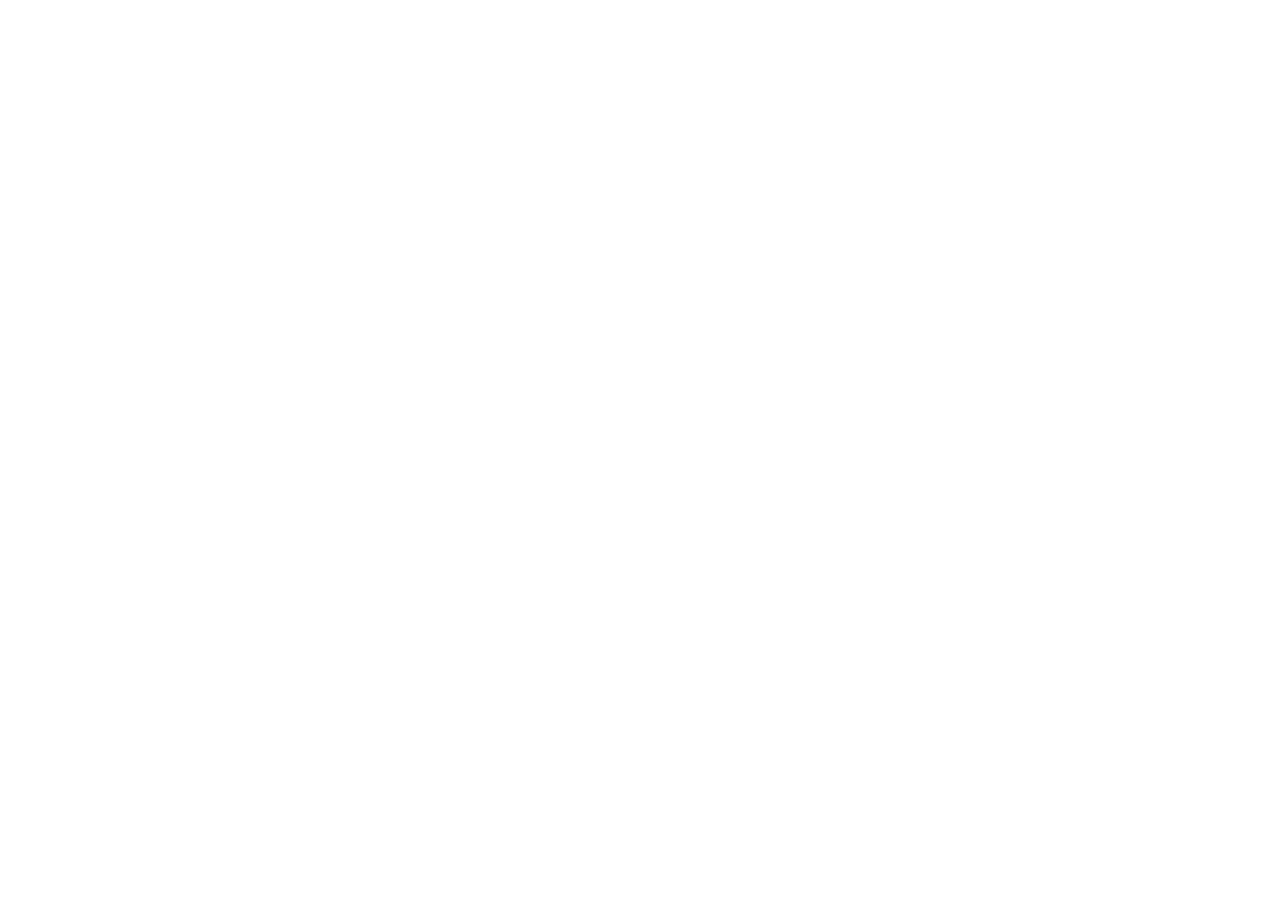
==== src/parralax/index.html @ 9e2f5132 "Initial parallax files" ====
<!DOCTYPE html>
<html lang="en">
  <head>
    <meta charset="UTF-8" />
    <meta name="viewport" content="width=device-width, initial-scale=1.0" />
    <meta http-equiv="X-UA-Compatible" content="ie=edge" />
    <title>Urban Mist</title>
    <link rel="stylesheet" href="css/style.css" />
  </head>
  <body></body>
</html>
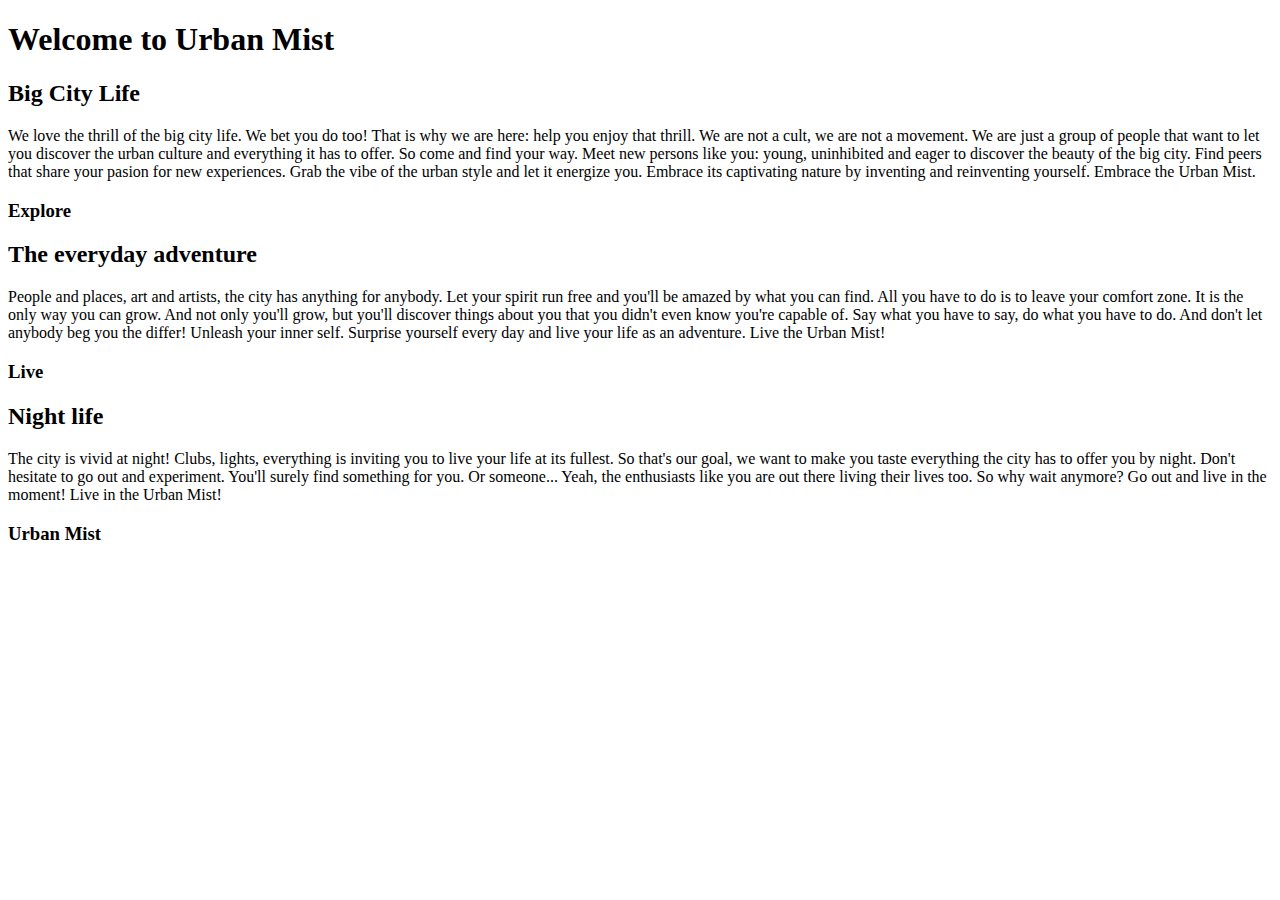
==== commit c7d725d3: "Markup added for parallax" ====
--- a/src/parralax/index.html
+++ b/src/parralax/index.html
@@ -7,5 +7,77 @@
     <title>Urban Mist</title>
     <link rel="stylesheet" href="css/style.css" />
   </head>
-  <body></body>
+  <body>
+    <!-- HEADER SECTION -->
+    <header>
+      <h1>Welcome to Urban Mist</h1>
+    </header>
+    <!-- HEADER SECTION END -->
+
+    <!-- BIG CITY SECTION -->
+    <section>
+      <h2>Big City Life</h2>
+      <p>
+        We love the thrill of the big city life. We bet you do too! That is why
+        we are here: help you enjoy that thrill. We are not a cult, we are not a
+        movement. We are just a group of people that want to let you discover
+        the urban culture and everything it has to offer. So come and find your
+        way. Meet new persons like you: young, uninhibited and eager to discover
+        the beauty of the big city. Find peers that share your pasion for new
+        experiences. Grab the vibe of the urban style and let it energize you.
+        Embrace its captivating nature by inventing and reinventing yourself.
+        Embrace the Urban Mist.
+      </p>
+    </section>
+    <!-- BIG CITY SECTION END -->
+
+    <!-- TRANSITION -->
+    <section>
+      <h3>Explore</h3>
+    </section>
+    <!-- TRANSITION END -->
+
+    <!-- EVERYDAY ADVENTURE SECTION -->
+    <section>
+      <h2>The everyday adventure</h2>
+      <p>
+        People and places, art and artists, the city has anything for anybody.
+        Let your spirit run free and you'll be amazed by what you can find. All
+        you have to do is to leave your comfort zone. It is the only way you can
+        grow. And not only you'll grow, but you'll discover things about you
+        that you didn't even know you're capable of. Say what you have to say,
+        do what you have to do. And don't let anybody beg you the differ!
+        Unleash your inner self. Surprise yourself every day and live your life
+        as an adventure. Live the Urban Mist!
+      </p>
+    </section>
+    <!-- EVERYDAY ADVENTURE SECTION END -->
+
+    <!-- TRANSITION -->
+    <section>
+      <h3>Live</h3>
+    </section>
+    <!-- TRANSITION END -->
+
+    <!-- NIGHT LIFE SECTION -->
+    <section>
+      <h2>Night life</h2>
+      <p>
+        The city is vivid at night! Clubs, lights, everything is inviting you to
+        live your life at its fullest. So that's our goal, we want to make you
+        taste everything the city has to offer you by night. Don't hesitate to
+        go out and experiment. You'll surely find something for you. Or
+        someone... Yeah, the enthusiasts like you are out there living their
+        lives too. So why wait anymore? Go out and live in the moment! Live in
+        the Urban Mist!
+      </p>
+    </section>
+    <!-- NIGHT LIFE SECTION END -->
+
+    <!-- FOOTER SECTION -->
+    <footer>
+      <h3>Urban Mist</h3>
+    </footer>
+    <!-- FOOTER SECTION END -->
+  </body>
 </html>
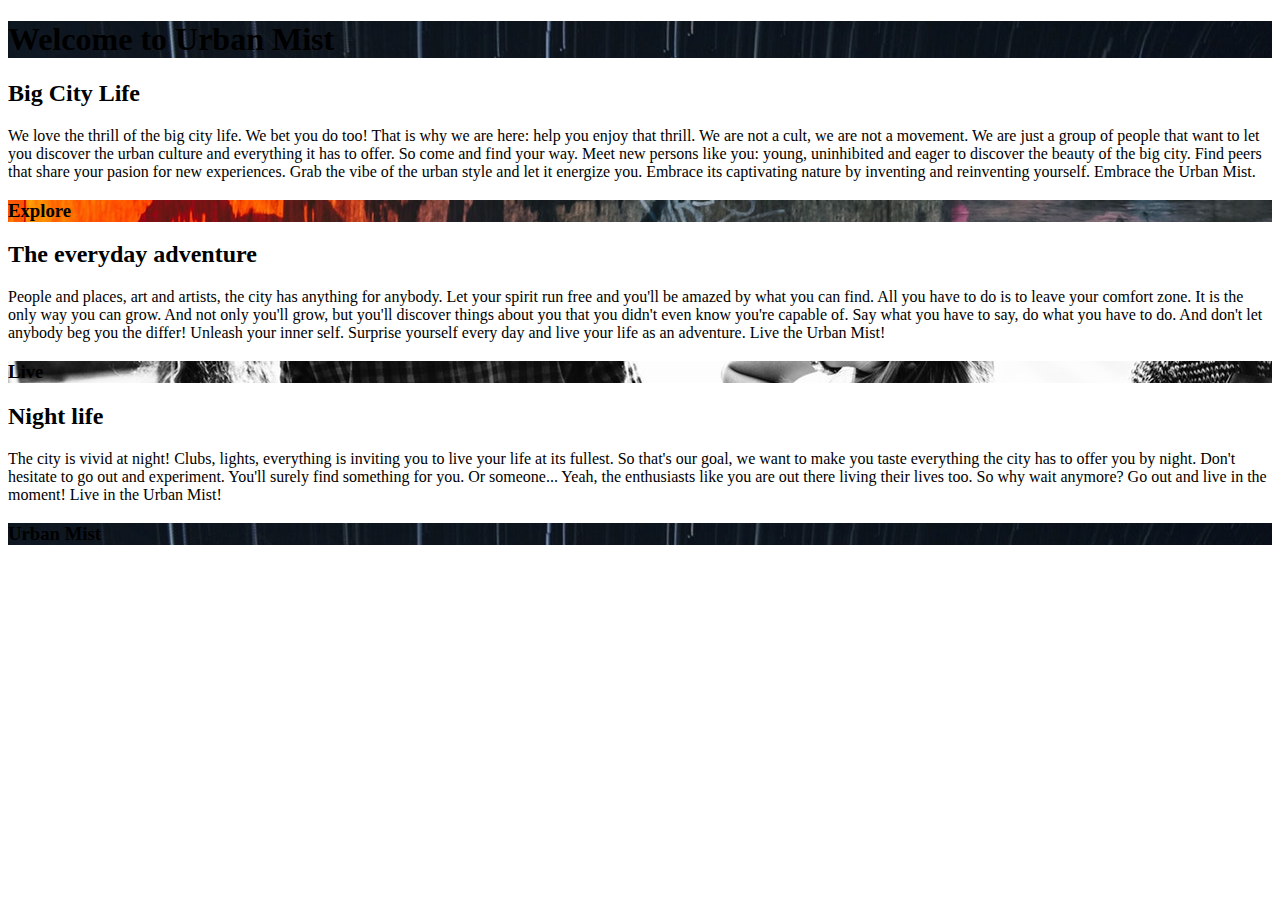
==== commit de3029c7: "Background images added" ====
--- a/src/parralax/index.html
+++ b/src/parralax/index.html
@@ -9,7 +9,7 @@
   </head>
   <body>
     <!-- HEADER SECTION -->
-    <header>
+    <header class="pbg1">
       <h1>Welcome to Urban Mist</h1>
     </header>
     <!-- HEADER SECTION END -->
@@ -32,7 +32,7 @@
     <!-- BIG CITY SECTION END -->
 
     <!-- TRANSITION -->
-    <section>
+    <section class="pbg2">
       <h3>Explore</h3>
     </section>
     <!-- TRANSITION END -->
@@ -54,7 +54,7 @@
     <!-- EVERYDAY ADVENTURE SECTION END -->
 
     <!-- TRANSITION -->
-    <section>
+    <section class="pbg3">
       <h3>Live</h3>
     </section>
     <!-- TRANSITION END -->
@@ -75,7 +75,7 @@
     <!-- NIGHT LIFE SECTION END -->
 
     <!-- FOOTER SECTION -->
-    <footer>
+    <footer class="pbg1">
       <h3>Urban Mist</h3>
     </footer>
     <!-- FOOTER SECTION END -->
--- a/src/parralax/css/style.css
+++ b/src/parralax/css/style.css
@@ -0,0 +1,14 @@
+.pbg1 {
+  background-image: url(../img/header.jpg);
+  min-height: 100%;
+}
+
+.pbg2 {
+  background-image: url(../img/transition1.jpg);
+  min-height: 60%;
+}
+
+.pbg3 {
+  background-image: url(../img/transition2.jpg);
+  min-height: 60%;
+}
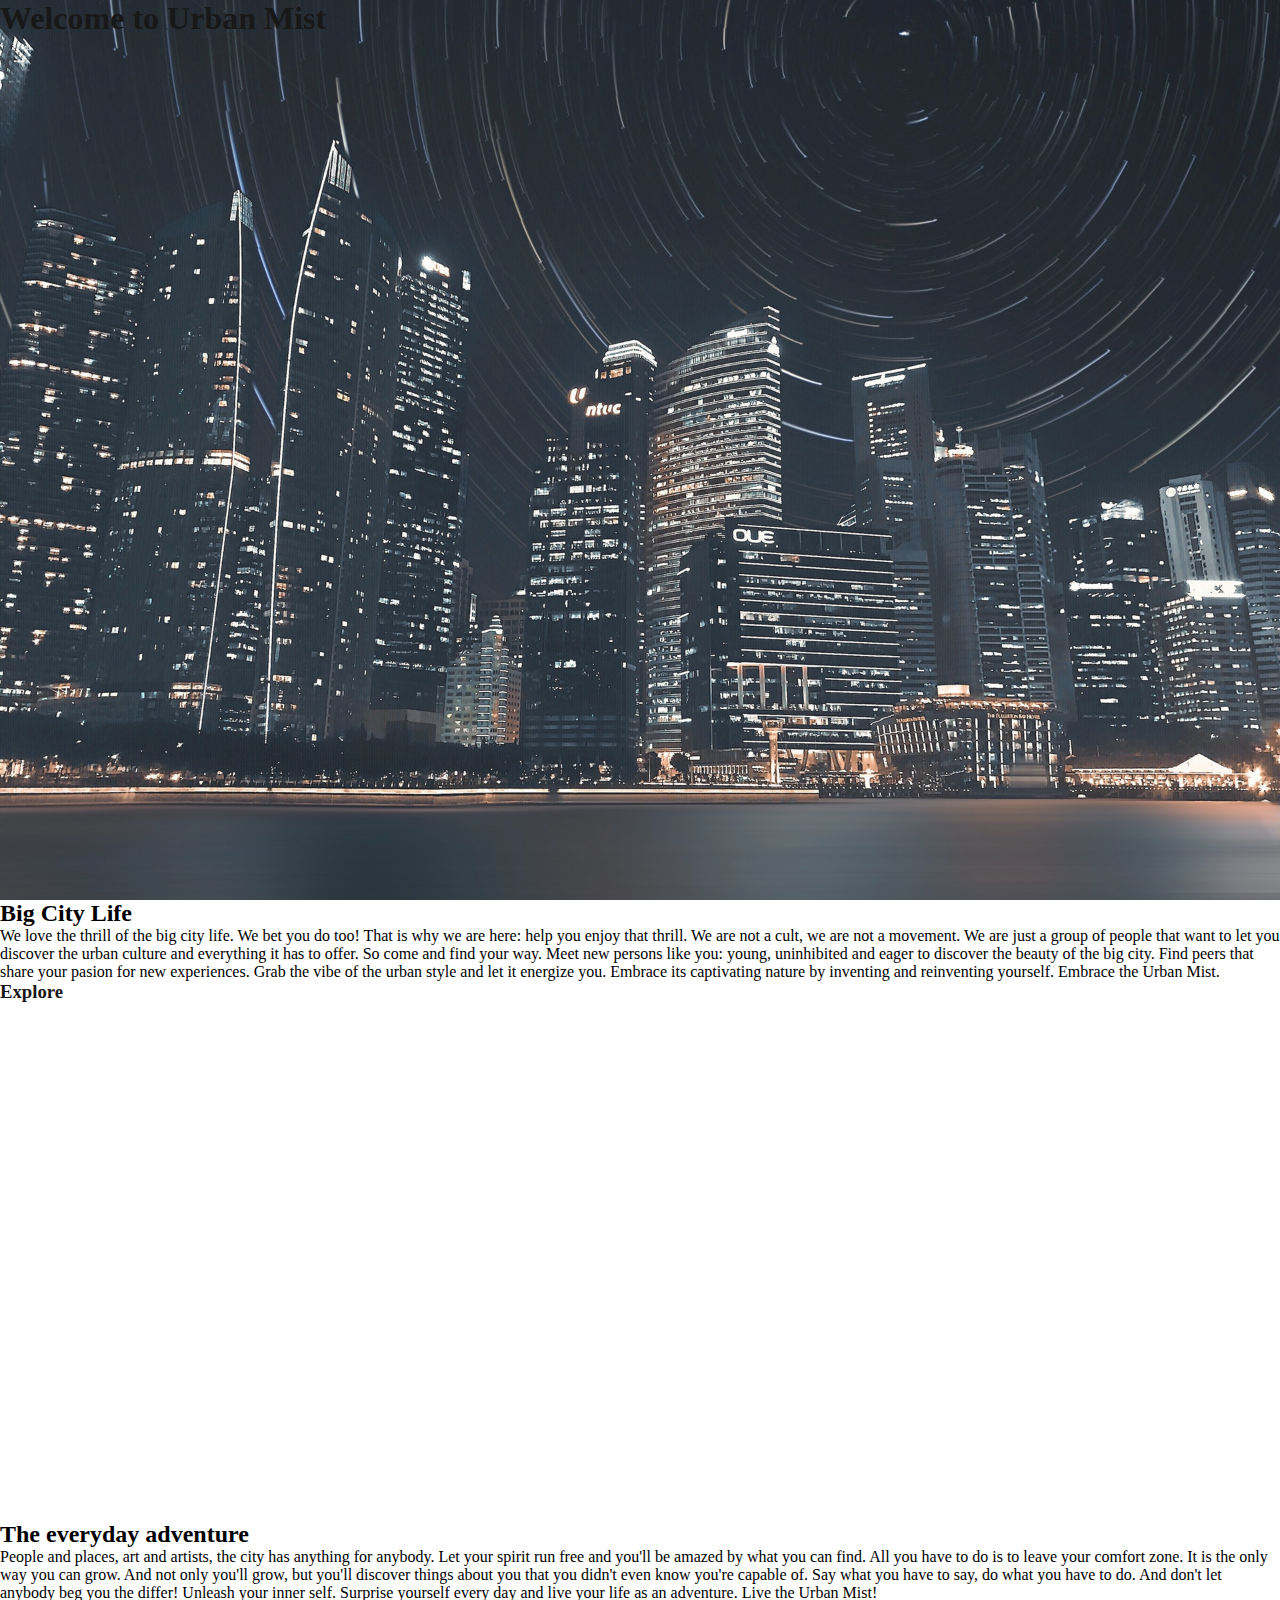
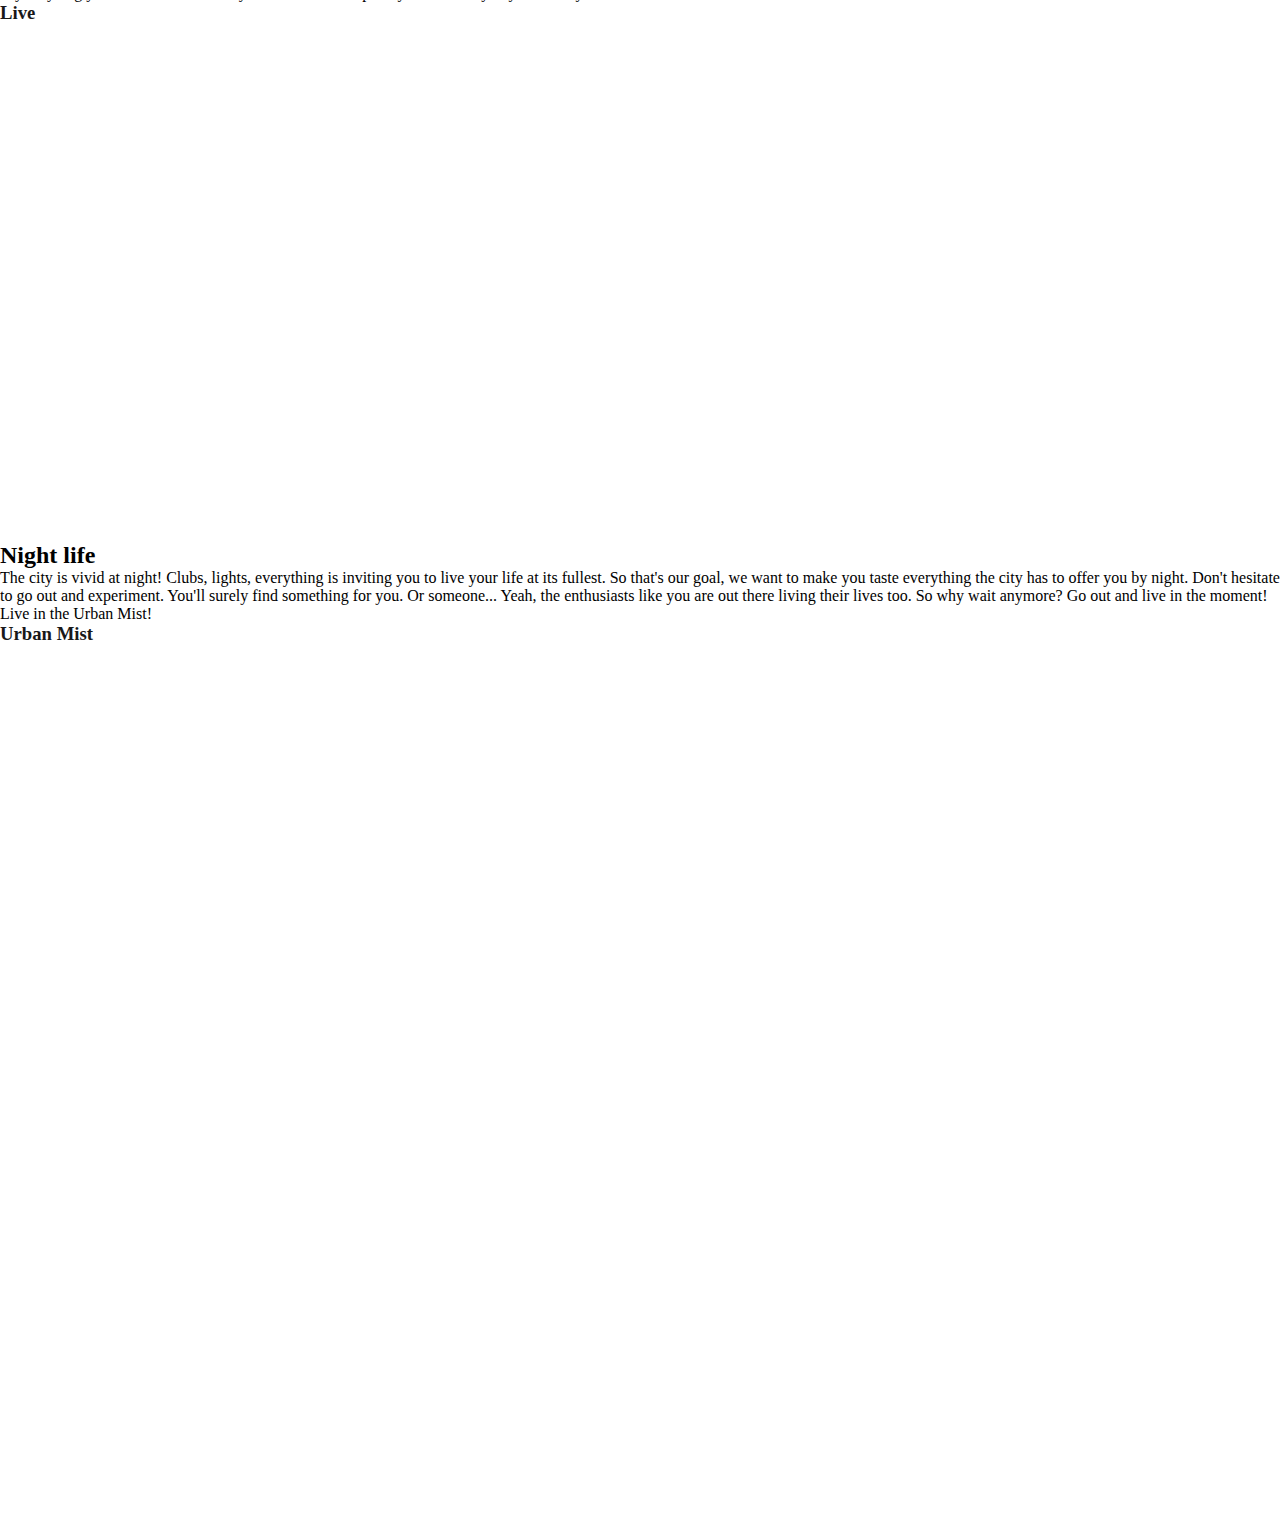
==== commit 48944776: "Parallax effect added on background images" ====
--- a/src/parralax/index.html
+++ b/src/parralax/index.html
@@ -9,7 +9,7 @@
   </head>
   <body>
     <!-- HEADER SECTION -->
-    <header class="pbg1">
+    <header class="pbg pbg1">
       <h1>Welcome to Urban Mist</h1>
     </header>
     <!-- HEADER SECTION END -->
@@ -32,7 +32,7 @@
     <!-- BIG CITY SECTION END -->
 
     <!-- TRANSITION -->
-    <section class="pbg2">
+    <section class="pbg pbg2">
       <h3>Explore</h3>
     </section>
     <!-- TRANSITION END -->
@@ -54,7 +54,7 @@
     <!-- EVERYDAY ADVENTURE SECTION END -->
 
     <!-- TRANSITION -->
-    <section class="pbg3">
+    <section class="pbg pbg3">
       <h3>Live</h3>
     </section>
     <!-- TRANSITION END -->
@@ -75,7 +75,7 @@
     <!-- NIGHT LIFE SECTION END -->
 
     <!-- FOOTER SECTION -->
-    <footer class="pbg1">
+    <footer class="pbg pbg1">
       <h3>Urban Mist</h3>
     </footer>
     <!-- FOOTER SECTION END -->
--- a/src/parralax/css/style.css
+++ b/src/parralax/css/style.css
@@ -1,3 +1,33 @@
+/*=======================
+		1. Global
+=========================*/
+
+* {
+  margin: 0;
+  padding: 0;
+}
+
+body,
+html {
+  height: 100%;
+}
+
+/*=========================
+		2. Layout
+===========================*/
+
+/*==========================
+	2.1. Transitions Area
+============================*/
+.pbg {
+  position: relative;
+  opacity: 0.9;
+  background-position: center;
+  background-size: cover;
+  background-repeat: no-repeat;
+  background-attachment: fixed;
+}
+
 .pbg1 {
   background-image: url(../img/header.jpg);
   min-height: 100%;
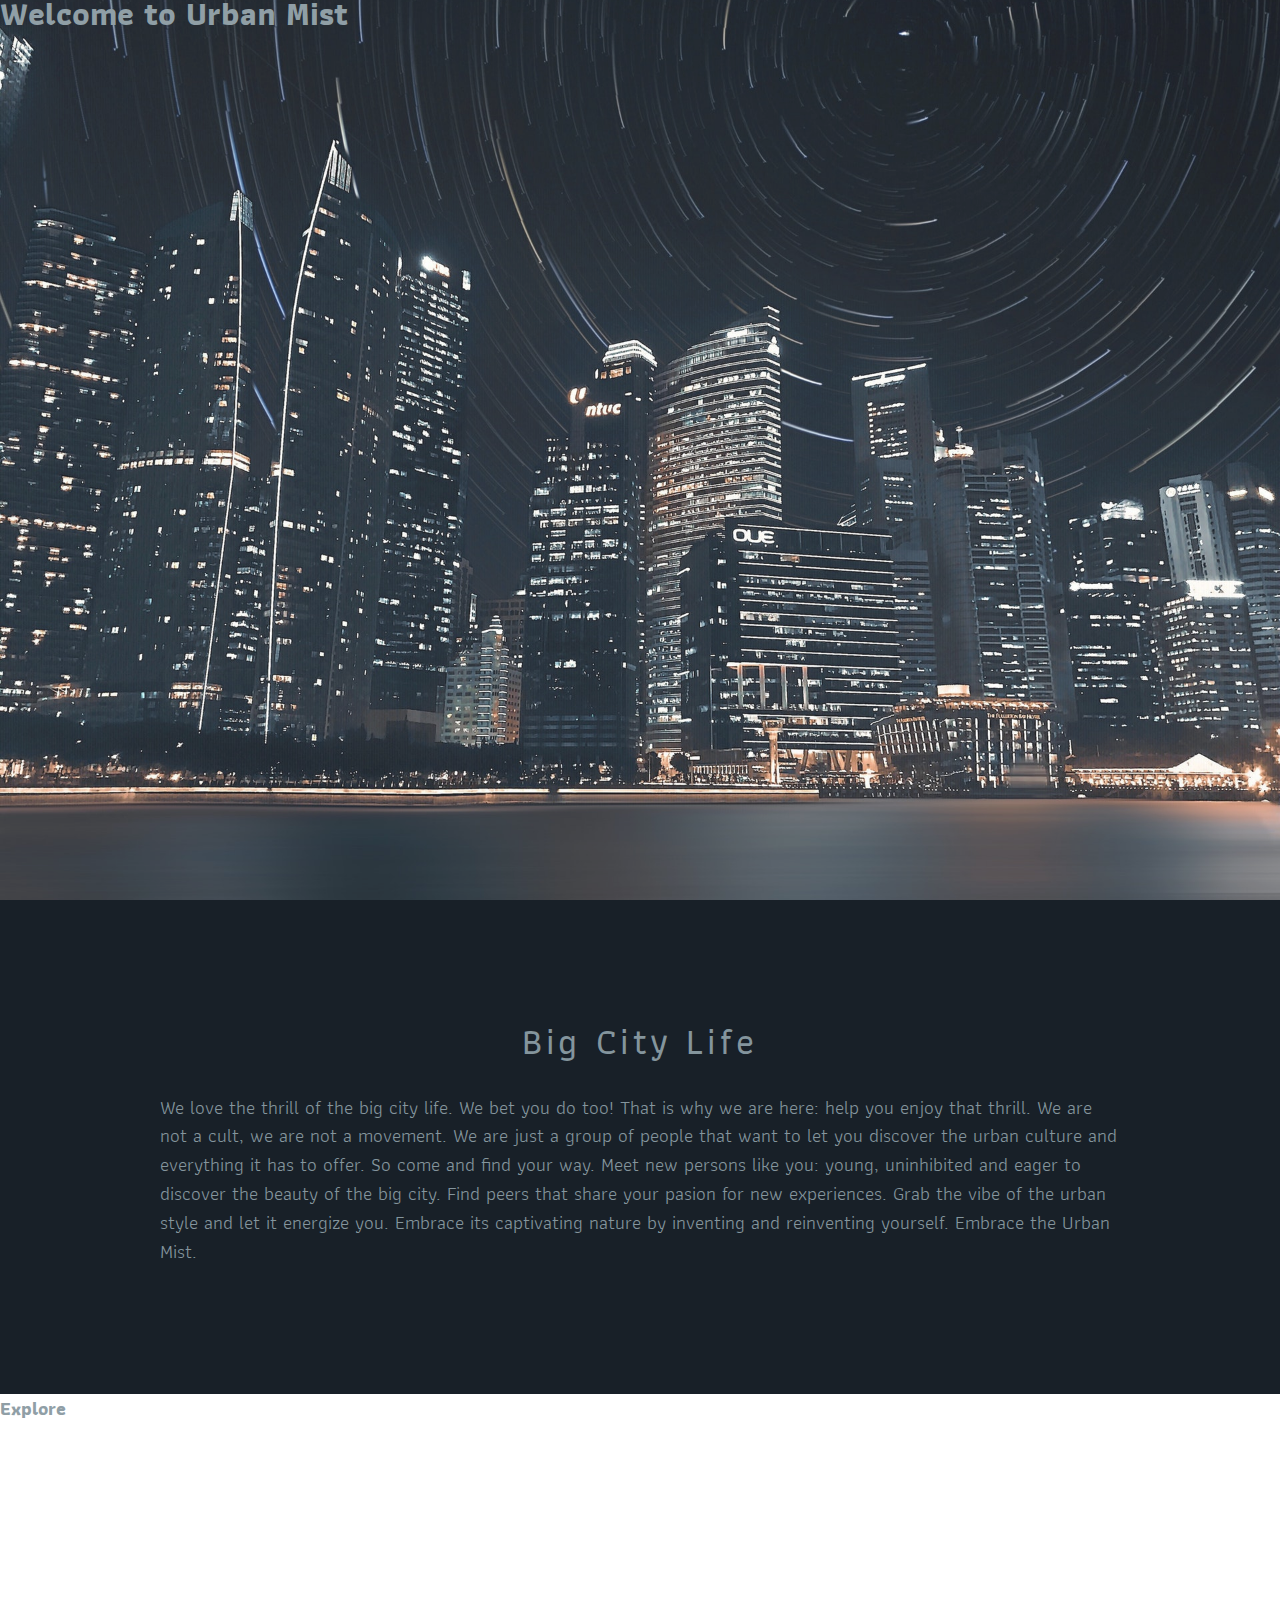
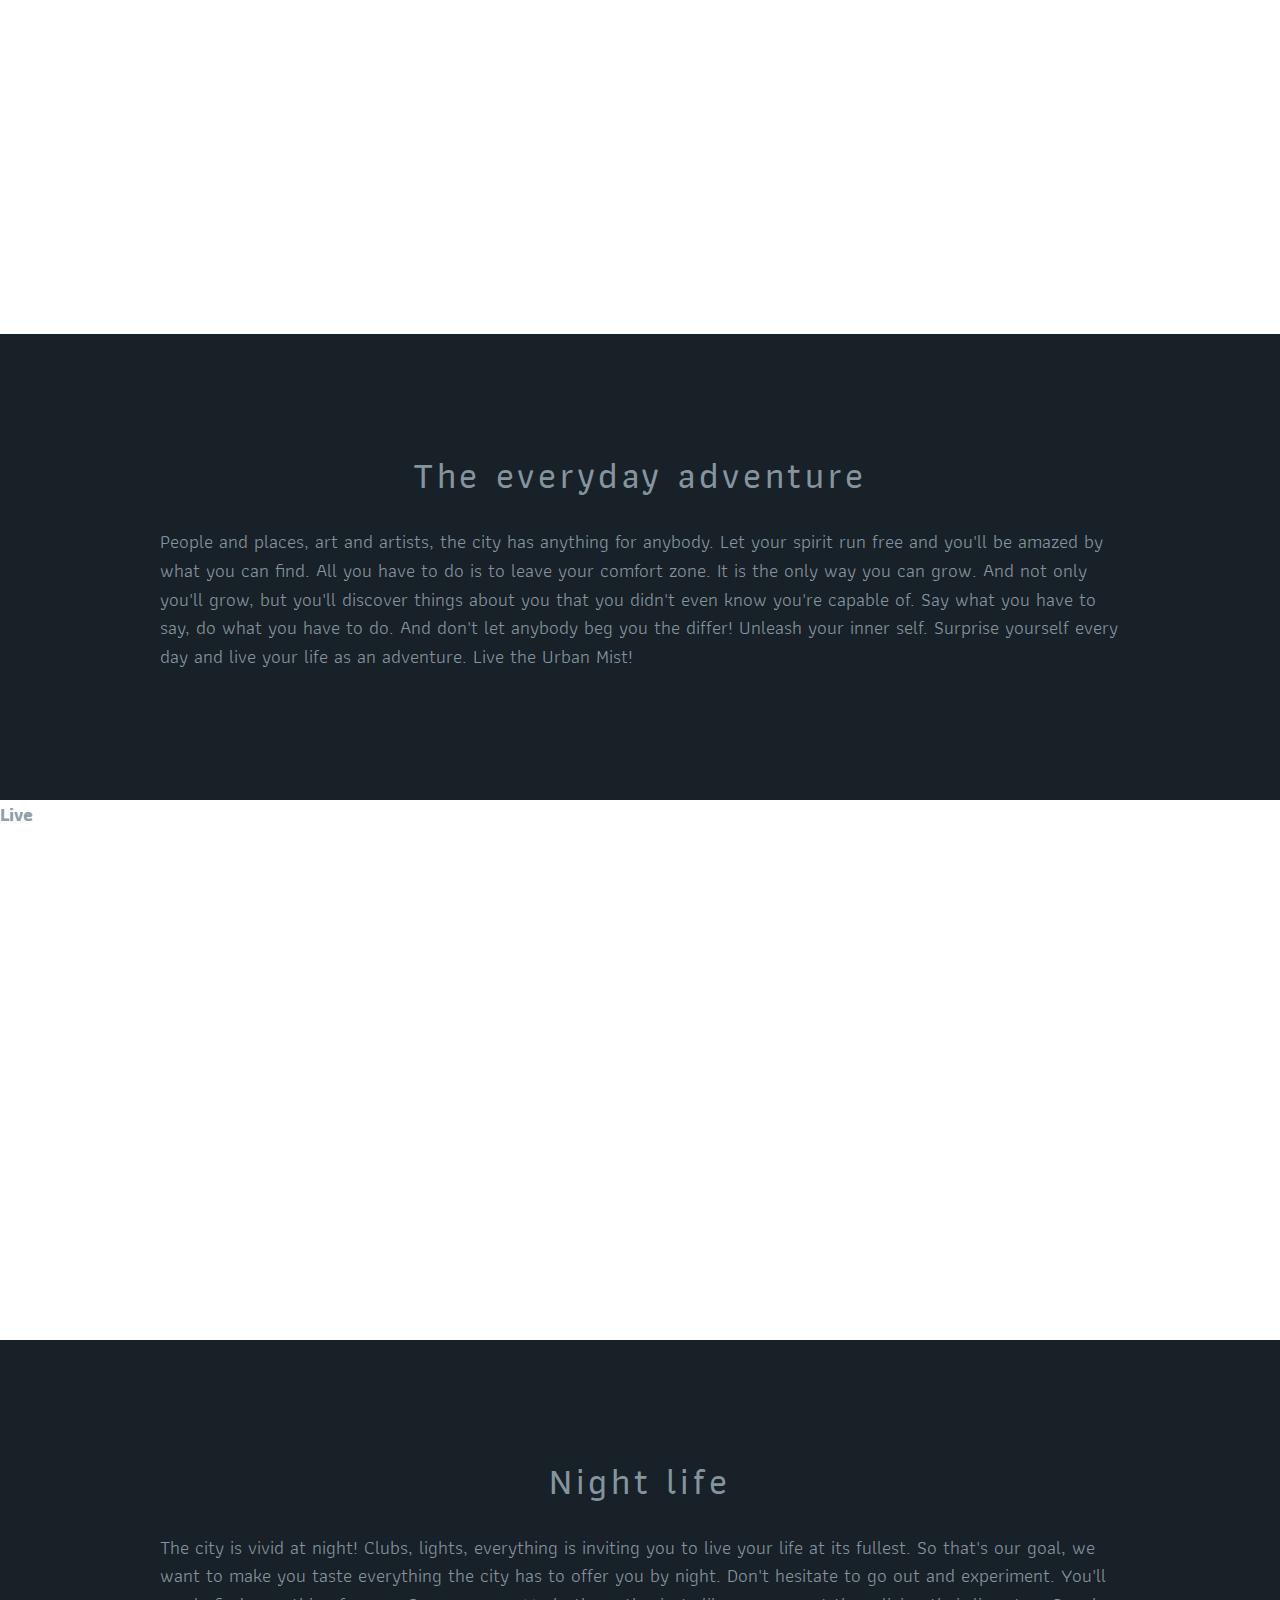
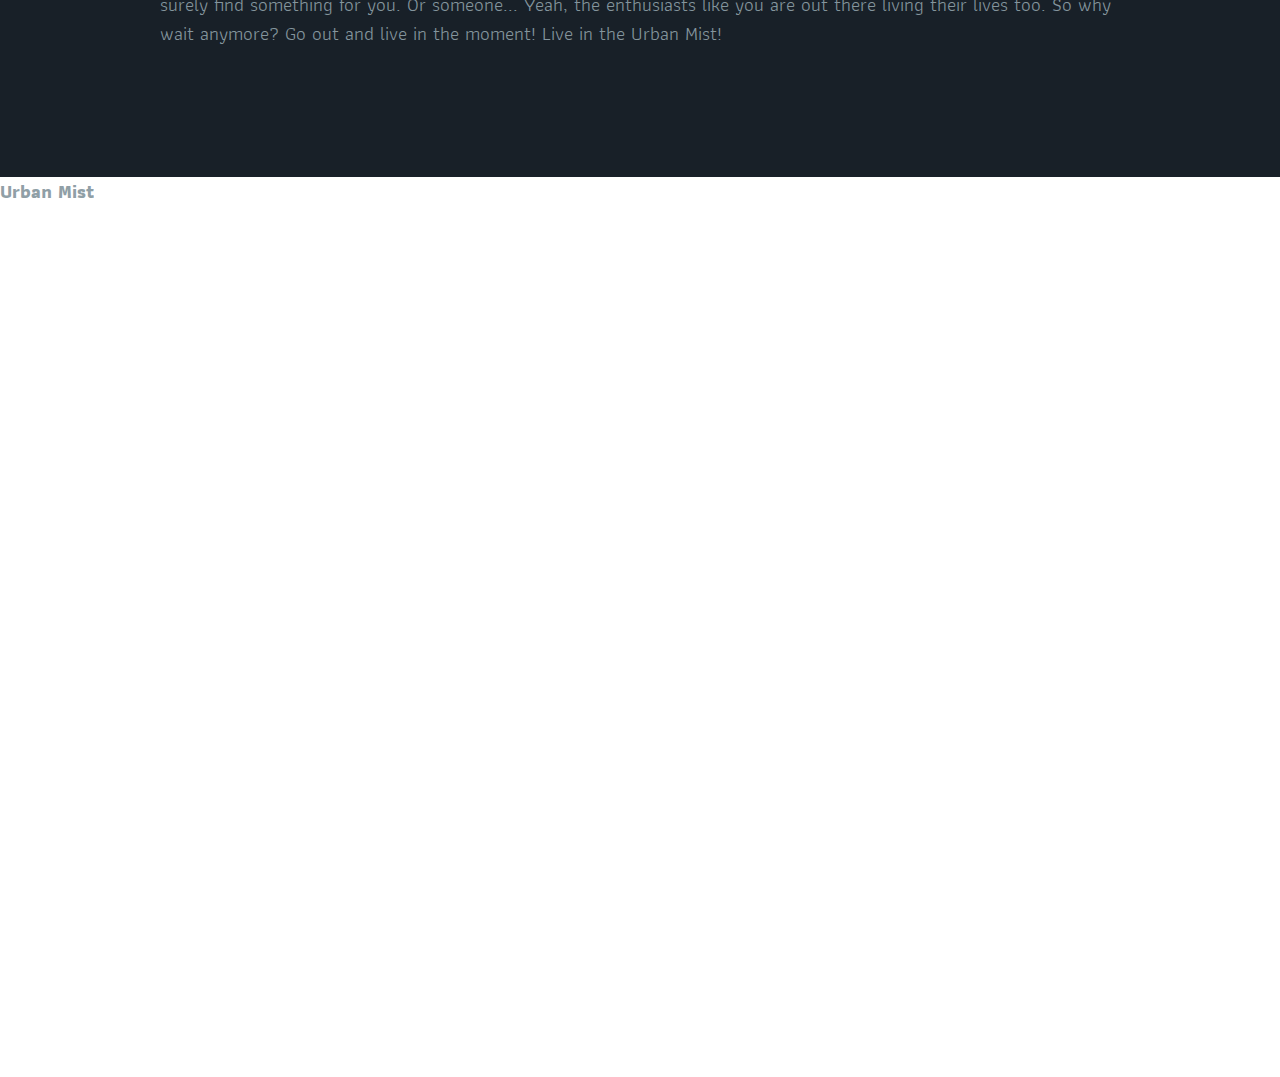
==== commit 3bfa029d: "Info sections styled" ====
--- a/src/parralax/index.html
+++ b/src/parralax/index.html
@@ -6,6 +6,10 @@
     <meta http-equiv="X-UA-Compatible" content="ie=edge" />
     <title>Urban Mist</title>
     <link rel="stylesheet" href="css/style.css" />
+    <link
+      href="https://fonts.googleapis.com/css?family=Athiti:400,500&display=swap"
+      rel="stylesheet"
+    />
   </head>
   <body>
     <!-- HEADER SECTION -->
@@ -15,7 +19,7 @@
     <!-- HEADER SECTION END -->
 
     <!-- BIG CITY SECTION -->
-    <section>
+    <section class="info-section flex">
       <h2>Big City Life</h2>
       <p>
         We love the thrill of the big city life. We bet you do too! That is why
@@ -38,7 +42,7 @@
     <!-- TRANSITION END -->
 
     <!-- EVERYDAY ADVENTURE SECTION -->
-    <section>
+    <section class="info-section flex">
       <h2>The everyday adventure</h2>
       <p>
         People and places, art and artists, the city has anything for anybody.
@@ -60,7 +64,7 @@
     <!-- TRANSITION END -->
 
     <!-- NIGHT LIFE SECTION -->
-    <section>
+    <section class="info-section flex">
       <h2>Night life</h2>
       <p>
         The city is vivid at night! Clubs, lights, everything is inviting you to
--- a/src/parralax/css/style.css
+++ b/src/parralax/css/style.css
@@ -10,6 +10,10 @@
 body,
 html {
   height: 100%;
+  font-size: 16px;
+  line-height: 1.8em;
+  color: #84959d;
+  font-family: "Athiti", sans-serif;
 }
 
 /*=========================
@@ -42,3 +46,36 @@
   background-image: url(../img/transition2.jpg);
   min-height: 60%;
 }
+
+/*==========================
+	2.2. Info Section Area
+============================*/
+.info-section {
+  flex-direction: column;
+  background-color: #182028;
+  padding: 8em 10em;
+}
+
+.info-section h2 {
+  margin-bottom: 1em;
+  font-size: 2.3em;
+  letter-spacing: 0.1em;
+  font-weight: 500;
+}
+
+.info-section p {
+  font-size: 1.2em;
+}
+
+/*=========================
+		3. Components
+===========================*/
+
+/*==========================
+	3.1. Flex component
+============================*/
+.flex {
+  display: flex;
+  justify-content: center;
+  align-items: center;
+}
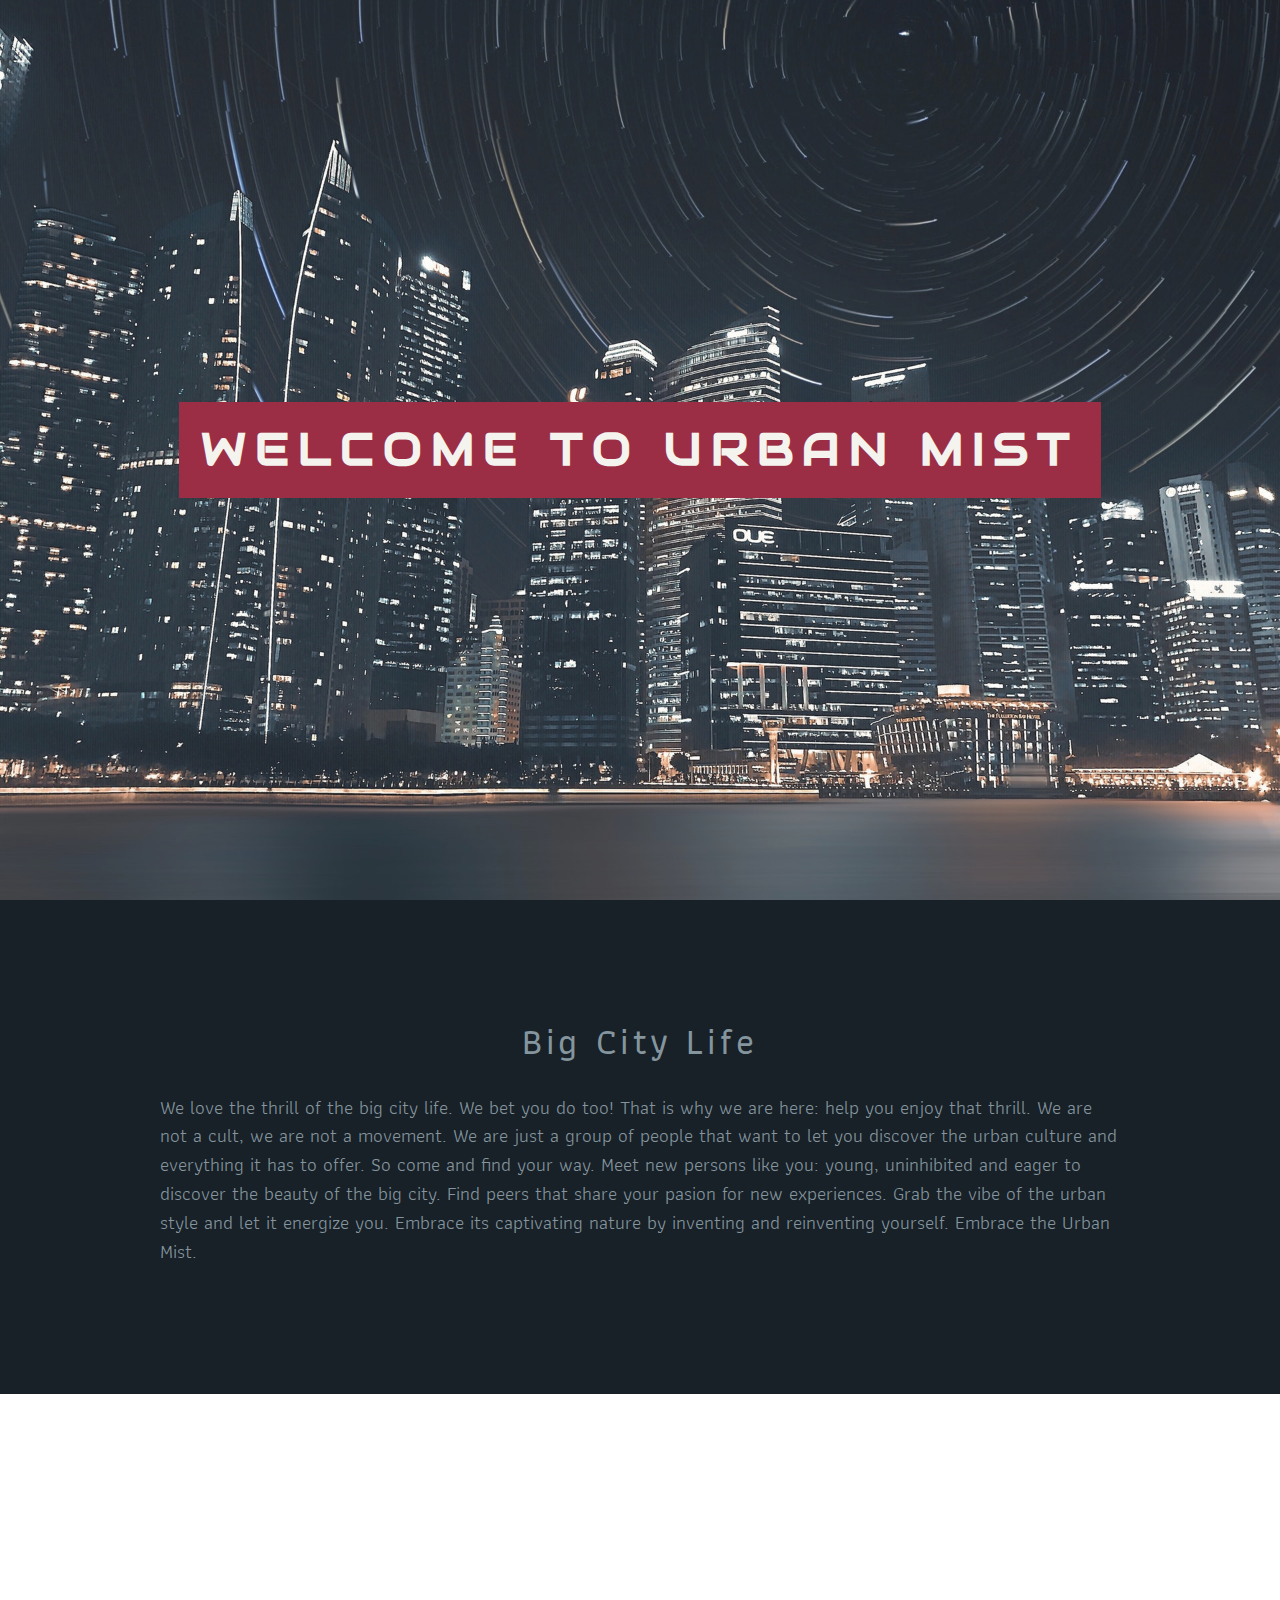
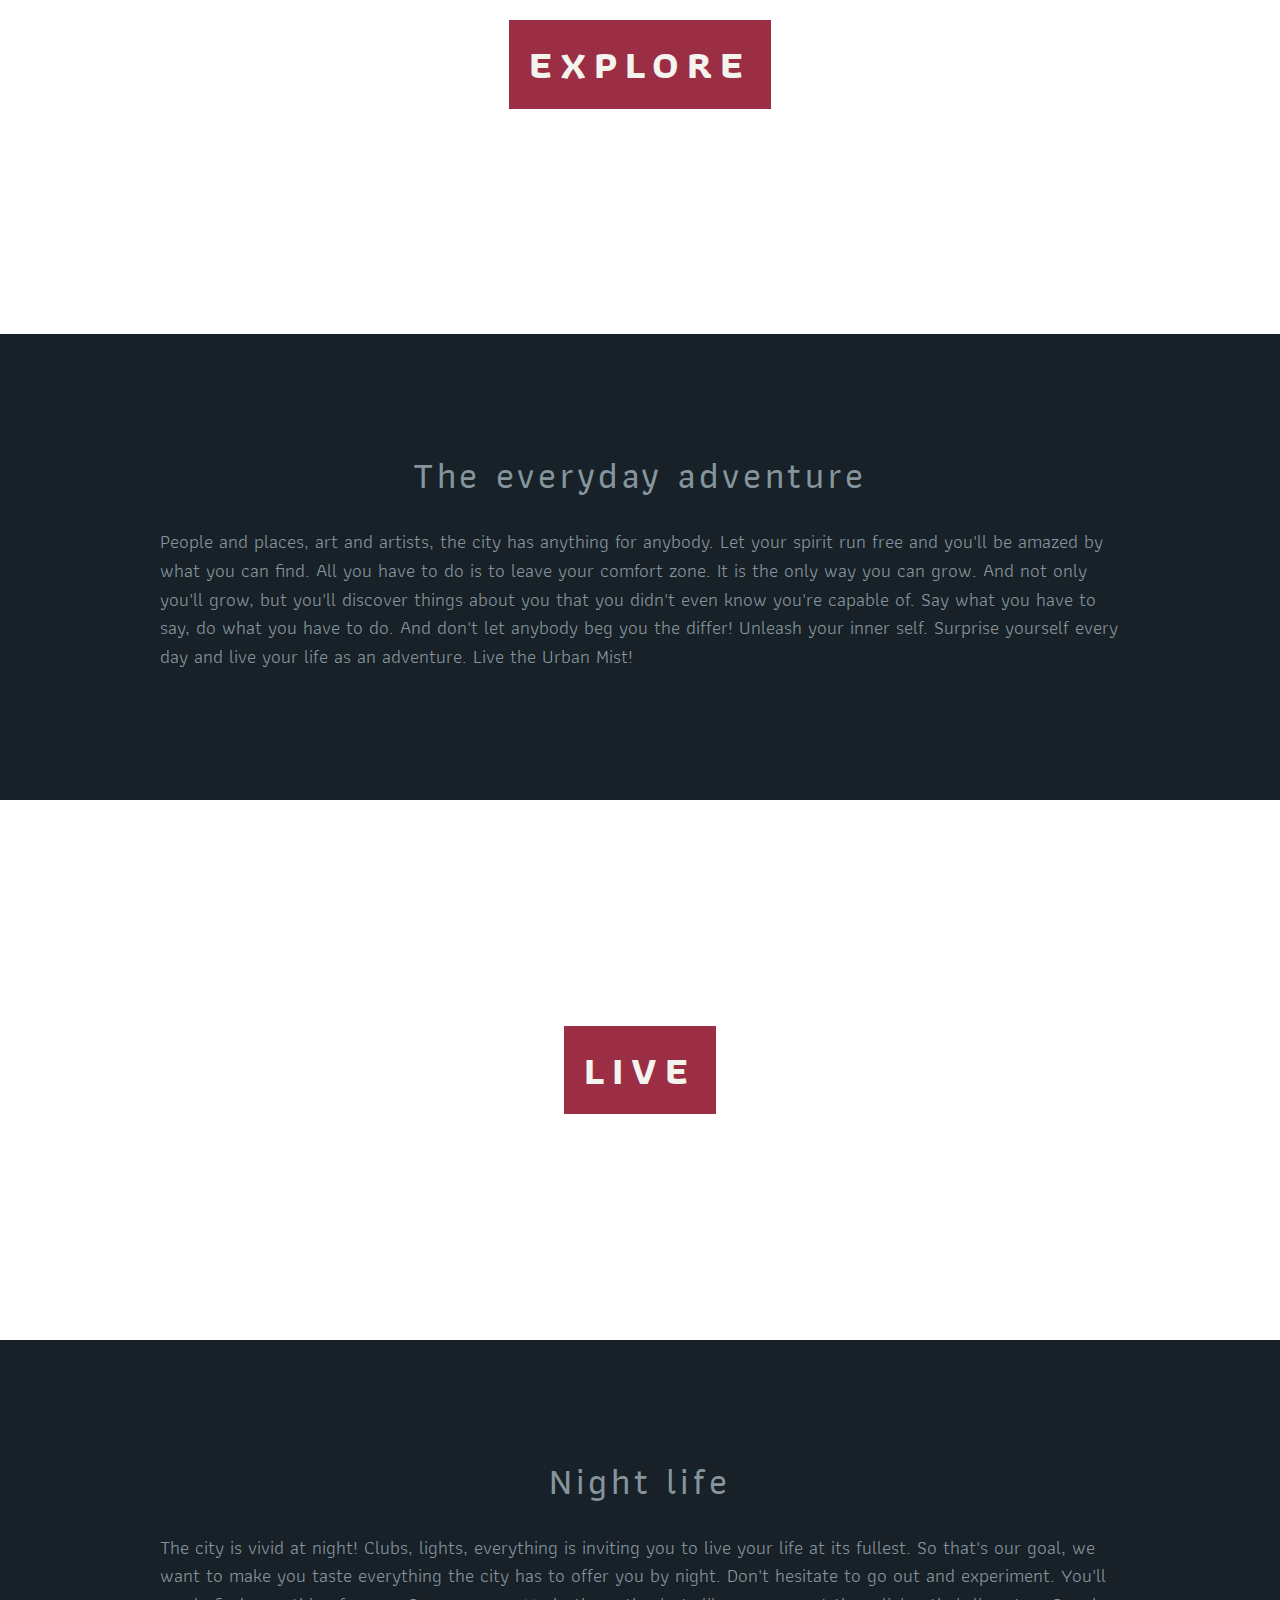
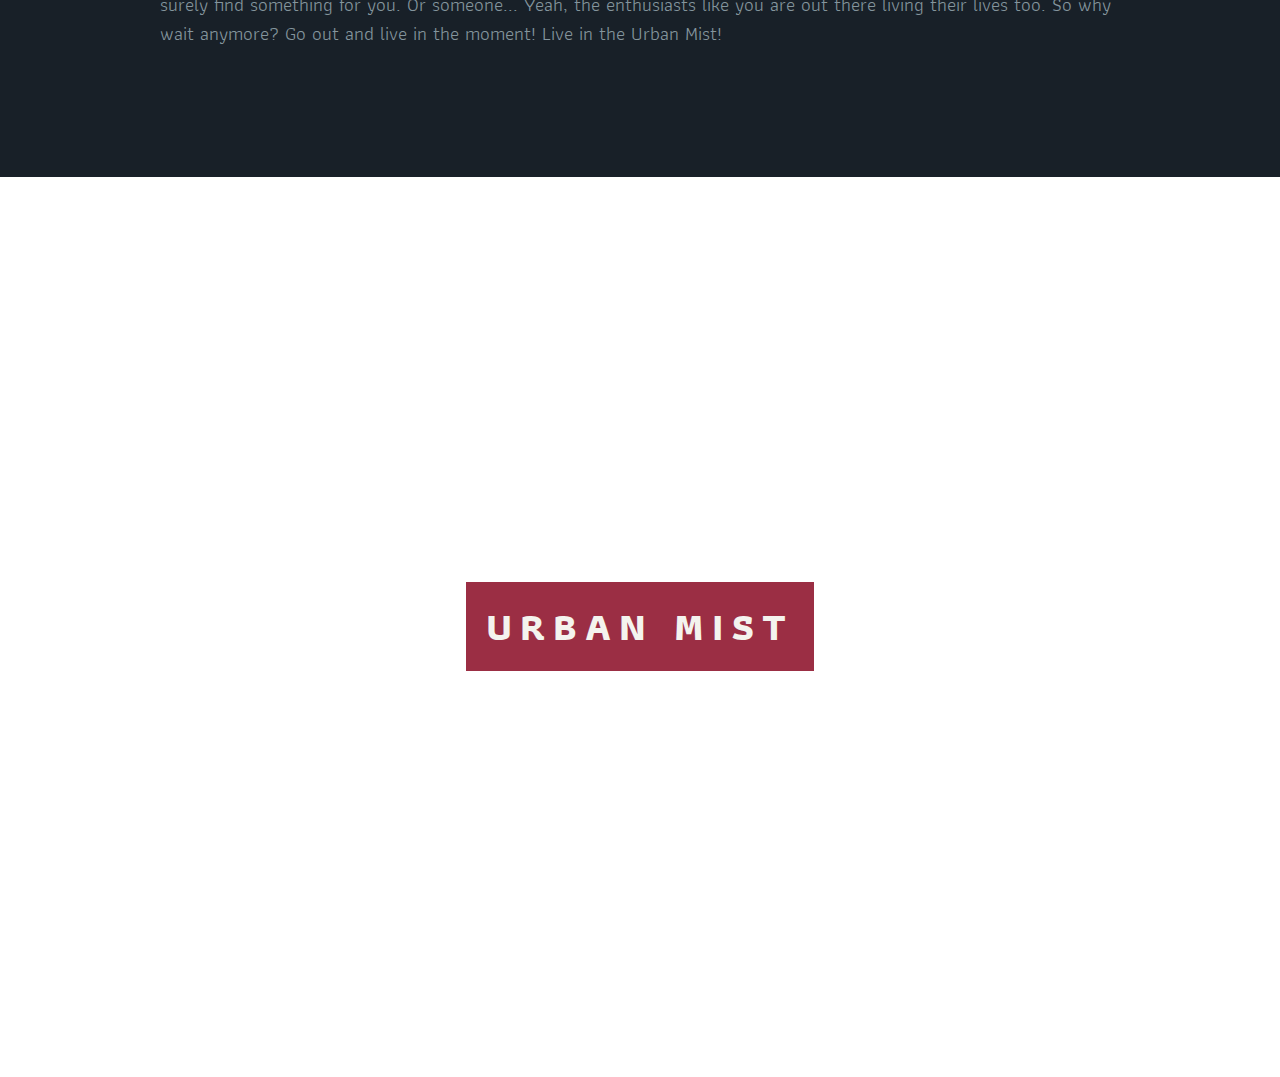
==== commit 50215df8: "Transition text area styled paralax" ====
--- a/src/parralax/index.html
+++ b/src/parralax/index.html
@@ -10,10 +10,14 @@
       href="https://fonts.googleapis.com/css?family=Athiti:400,500&display=swap"
       rel="stylesheet"
     />
+    <link
+      href="https://fonts.googleapis.com/css?family=Audiowide&display=swap"
+      rel="stylesheet"
+    />
   </head>
   <body>
     <!-- HEADER SECTION -->
-    <header class="pbg pbg1">
+    <header class="pbg pbg1 flex">
       <h1>Welcome to Urban Mist</h1>
     </header>
     <!-- HEADER SECTION END -->
@@ -36,7 +40,7 @@
     <!-- BIG CITY SECTION END -->
 
     <!-- TRANSITION -->
-    <section class="pbg pbg2">
+    <section class="pbg pbg2 flex">
       <h3>Explore</h3>
     </section>
     <!-- TRANSITION END -->
@@ -58,7 +62,7 @@
     <!-- EVERYDAY ADVENTURE SECTION END -->
 
     <!-- TRANSITION -->
-    <section class="pbg pbg3">
+    <section class="pbg pbg3 flex">
       <h3>Live</h3>
     </section>
     <!-- TRANSITION END -->
@@ -79,7 +83,7 @@
     <!-- NIGHT LIFE SECTION END -->
 
     <!-- FOOTER SECTION -->
-    <footer class="pbg pbg1">
+    <footer class="pbg pbg1 flex">
       <h3>Urban Mist</h3>
     </footer>
     <!-- FOOTER SECTION END -->
--- a/src/parralax/css/style.css
+++ b/src/parralax/css/style.css
@@ -1,5 +1,5 @@
 /*=======================
-		1. Global
+		  1. Global
 =========================*/
 
 * {
@@ -17,11 +17,15 @@
 }
 
 /*=========================
-		2. Layout
+		  2. Layout
 ===========================*/
 
 /*==========================
-	2.1. Transitions Area
+	  2.1. Transitions Area
+============================*/
+
+/*==========================
+	  2.1.1 Background
 ============================*/
 .pbg {
   position: relative;
@@ -48,7 +52,30 @@
 }
 
 /*==========================
-	2.2. Info Section Area
+	  2.1.1 Text
+============================*/
+
+.pbg h1,
+h3 {
+  background-color: #911830;
+  padding: 0.75em 0.5em;
+  color: #f3f2ed;
+  text-transform: uppercase;
+}
+
+.pbg h1 {
+  font-size: 2.8em;
+  letter-spacing: 0.2em;
+  font-family: "Audiowide", cursive;
+}
+
+.pbg h3 {
+  font-size: 2.5em;
+  letter-spacing: 0.2em;
+}
+
+/*==========================
+	  2.2. Info Section Area
 ============================*/
 .info-section {
   flex-direction: column;
@@ -68,11 +95,11 @@
 }
 
 /*=========================
-		3. Components
+		  3. Components
 ===========================*/
 
 /*==========================
-	3.1. Flex component
+	  3.1. Flex component
 ============================*/
 .flex {
   display: flex;
